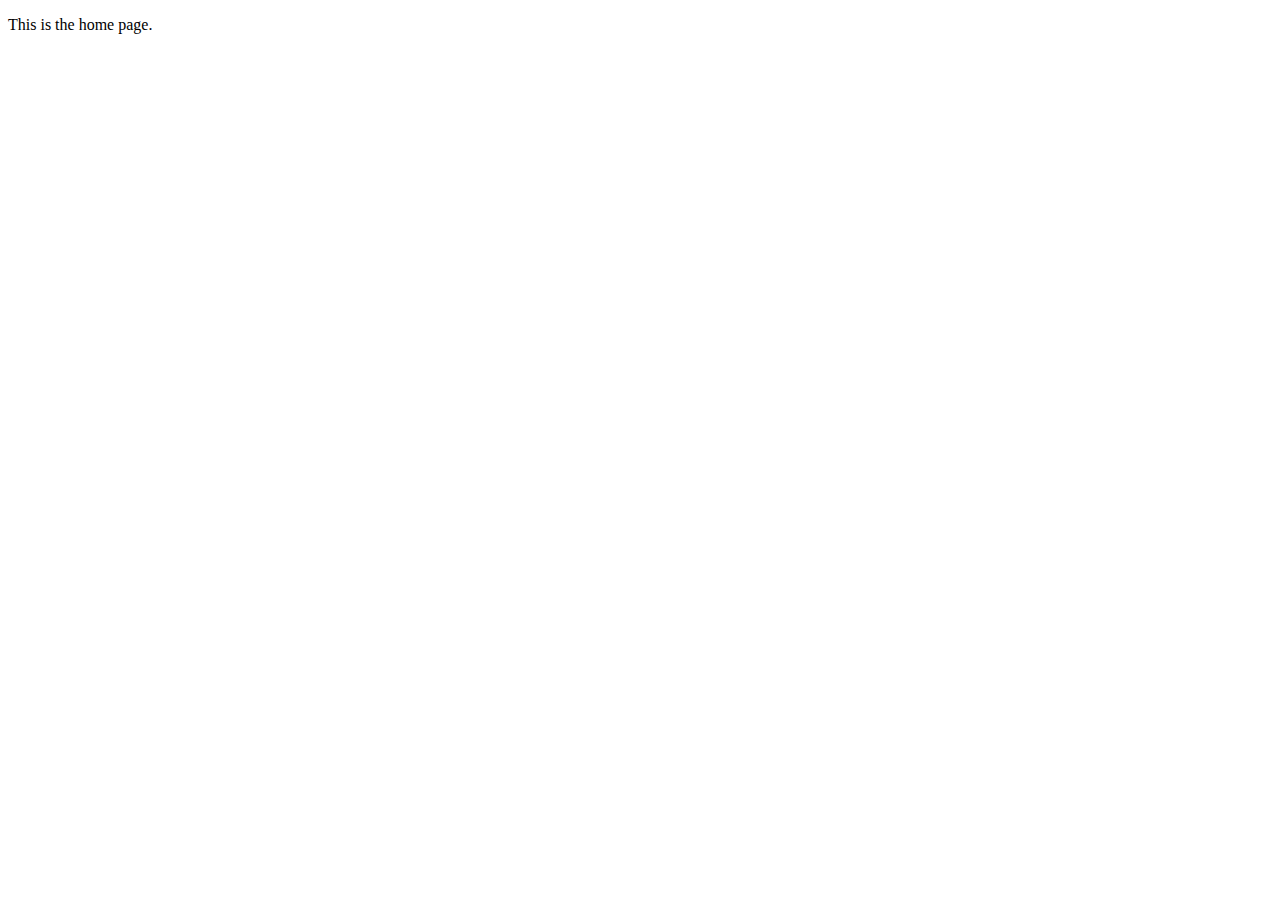
==== index.html @ 263a4e52 "initial files" ====
<!DOCTYPE html>
<html lang="en">
<head>
    <meta charset="UTF-8">
    <meta http-equiv="X-UA-Compatible" content="IE=edge">
    <meta name="viewport" content="width=device-width, initial-scale=1.0">
    <title>Home Page</title>
</head>
<body>
    <p>This is the home page.</p>
</body>
</html>
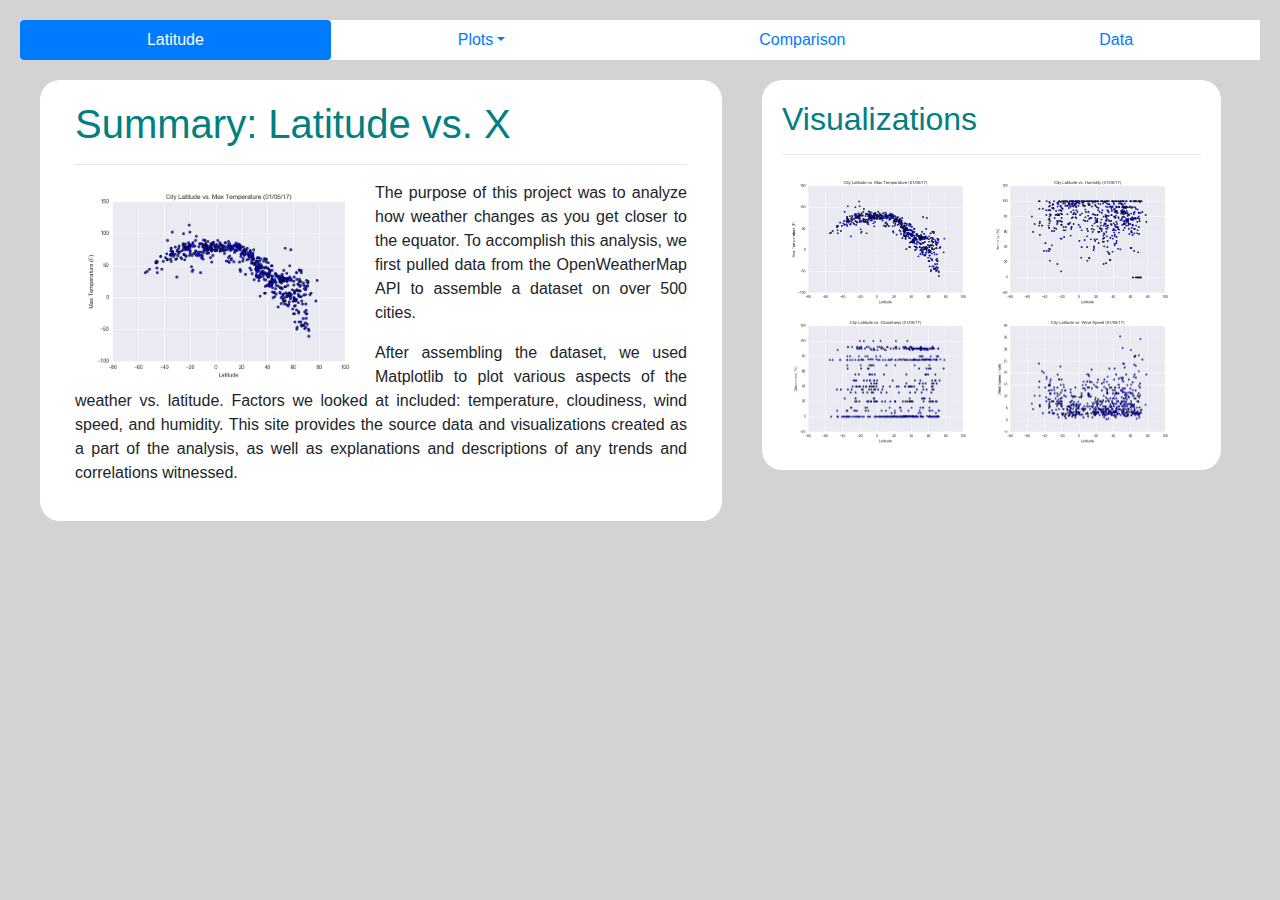
==== commit 63f2f377: "added small screen functionality and table responsiveness" ====
--- a/index.html
+++ b/index.html
@@ -4,9 +4,193 @@
     <meta charset="UTF-8">
     <meta http-equiv="X-UA-Compatible" content="IE=edge">
     <meta name="viewport" content="width=device-width, initial-scale=1.0">
-    <title>Home Page</title>
+    <title>Landing Page</title>
+
+    <!-- CSS -->
+    <link rel="stylesheet" type="text/css" href="css/style.css">
+    <link rel="stylesheet" type="text/css" href="css/media_query.css">
+
+    <!-- Bootstrap -->
+    <link rel="stylesheet"
+    href="https://stackpath.bootstrapcdn.com/bootstrap/4.3.1/css/bootstrap.min.css"
+    integrity="sha384-ggOyR0iXCbMQv3Xipma34MD+dH/1fQ784/j6cY/iJTQUOhcWr7x9JvoRxT2MZw1T"
+    crossorigin="anonymous">
 </head>
+
 <body>
-    <p>This is the home page.</p>
+    <div class="bigScreen">
+    <!-- Navigation Bar Large Screen -->
+    <ul class="nav nav-pills nav-fill whiteBackground">
+        <li class="nav-item">
+          <a class="nav-link active" href="index.html">Latitude</a>
+        </li>
+        <li class="nav-item dropdown">
+          <a class="nav-link dropdown-toggle" data-toggle="dropdown" href="#" role="button" 
+          aria-haspopup="true" aria-expanded="false">Plots</a>
+          <div class="dropdown-menu">
+            <a class="dropdown-item" href="maxTemp.html">Max Temperature</a>
+            <a class="dropdown-item" href="humidity.html">Humidity</a>
+            <a class="dropdown-item" href="cloudiness.html">Cloudiness</a>
+            <a class="dropdown-item" href="windSpeed.html">Wind Speed</a>
+          </div>
+        </li>
+        <li class="nav-item">
+          <a class="nav-link" href="comparison.html">Comparison</a>
+        </li>
+        <li class="nav-item">
+          <a class="nav-link" href="data.html">Data</a>
+        </li>
+    </ul>
+
+    <!-- Main body left container -->
+    <div class="float-left-area">
+    <div class="inner-left">
+    
+    <div class="container">
+    
+    <h1>Summary: Latitude vs. X</h1>
+    <hr>
+
+    <div class="square">
+        <div>
+            <a href="Resources/assets/images/Fig1.png">
+            <img src="Resources/assets/images/Fig1.png" width="300" length="200" title="lat vs temp">
+            </a>
+        </div>
+
+        <p>
+        The purpose of this project was to analyze how weather changes as you get closer
+        to the equator. To accomplish this analysis, we first pulled data from the 
+        OpenWeatherMap API to assemble a dataset on over 500 cities.
+        </p>
+
+        <p>
+        After assembling the dataset, we used Matplotlib to plot various aspects of the weather
+        vs. latitude. Factors we looked at included: temperature, cloudiness, wind speed, and humidity.
+        This site provides the source data and visualizations created as a part of the analysis,
+        as well as explanations and descriptions of any trends and correlations witnessed. 
+        </p>
+    </div>
+    </div>
+    </div>
+    </div>
+
+    <!-- Main body right container -->
+    <div class="float-right-area">
+        <div class="inner-right">
+        
+        <h2>Visualizations</h2>
+        <hr>
+        
+        <div class="table-responsive">
+        <table>
+            <tr>
+                <td><a href="maxTemp.html">
+                    <img src="Resources/assets/images/Fig1.png" width="200" length="150" title="Temperature">
+                </a></td>
+                <td><a href="humidity.html">
+                    <img src="Resources/assets/images/Fig2.png" width="200" length="150" title="Humidity">
+                </a></td>
+            </tr>
+            <tr>
+                <td><a href="cloudiness.html">
+                    <img src="Resources/assets/images/Fig3.png" width="200" length="150" title="Cloudiness">
+                </a></td>
+                <td><a href="windSpeed.html">
+                    <img src="Resources/assets/images/Fig4.png" width="200" length="150" title="Wind">
+                </a></td>
+            </tr>
+        </table>
+        </div>
+        </div>
+        </div>
+        
+
+    <div class="clear-floated"></div>
+    </div>
+
+    <div class="smallScreen">
+    
+        <!-- Navigation Bar Small Screen -->
+        <nav class="navbar navbar-light whiteBackground">
+            <div class="nav-item">
+              <a class="nav-link" href="index.html"><h3>Latitude</h3></a>
+            </div>
+            <div class="dropdown">
+            <button class="navbar-toggler" type="button" aria-expanded="false" data-toggle="dropdown"
+            id="dropdownMenuButton" aria-haspopup="true" >
+              <span class="navbar-toggler-icon"></span>
+            </button>
+            <div class="dropdown-menu" aria-labelledby="dropdownMenuButton">
+                <a class="dropdown-item" href="maxTemp.html">Max Temperature</a>
+                <a class="dropdown-item" href="humidity.html">Humidity</a>
+                <a class="dropdown-item" href="cloudiness.html">Cloudiness</a>
+                <a class="dropdown-item" href="windSpeed.html">Wind Speed</a>
+                <a class="dropdown-item" href="comparison.html">Comparison</a>
+                <a class="dropdown-item" href="data.html">Data</a>
+            </div></div>
+        </nav>
+    <hr>
+    
+    <div class="niceContainer">
+    <h1>Summary: Latitude vs. X</h1>
+    <hr>
+
+    <div class="square">
+        <div>
+            <a href="Resources/assets/images/Fig1.png">
+            <img src="Resources/assets/images/Fig1.png" width="300" length="200" title="lat vs temp">
+            </a>
+        </div>
+
+        <p>
+        The purpose of this project was to analyze how weather changes as you get closer
+        to the equator. To accomplish this analysis, we first pulled data from the 
+        OpenWeatherMap API to assemble a dataset on over 500 cities.
+        </p>
+
+        <p>
+        After assembling the dataset, we used Matplotlib to plot various aspects of the weather
+        vs. latitude. Factors we looked at included: temperature, cloudiness, wind speed, and humidity.
+        This site provides the source data and visualizations created as a part of the analysis,
+        as well as explanations and descriptions of any trends and correlations witnessed. 
+        </p>
+    </div></div>
+
+    <hr>
+
+    <div class="niceContainer">
+    <h2>Visualizations</h2>
+    <hr>
+
+    <div class="table-responsive">
+    <table>
+        <tr>
+            <td><a href="maxTemp.html">
+                <img src="Resources/assets/images/Fig1.png" width="200" length="150" title="Temperature">
+            </a></td>
+
+            <td><a href="humidity.html">
+                <img src="Resources/assets/images/Fig2.png" width="200" length="150" title="Humidity">
+            </a></td>
+        
+            <td><a href="cloudiness.html">
+                <img src="Resources/assets/images/Fig3.png" width="200" length="150" title="Cloudiness">
+            </a></td>
+
+            <td><a href="windSpeed.html">
+                <img src="Resources/assets/images/Fig4.png" width="200" length="150" title="Wind">
+            </a></td>
+        </tr>
+    </table>
+    </div>
+    </div>
+    </div>
+
+    <!-- Bootstrap -->
+    <script src="https://code.jquery.com/jquery-3.3.1.slim.min.js" integrity="sha384-q8i/X+965DzO0rT7abK41JStQIAqVgRVzpbzo5smXKp4YfRvH+8abtTE1Pi6jizo" crossorigin="anonymous"></script>
+    <script src="https://cdnjs.cloudflare.com/ajax/libs/popper.js/1.14.7/umd/popper.min.js" integrity="sha384-UO2eT0CpHqdSJQ6hJty5KVphtPhzWj9WO1clHTMGa3JDZwrnQq4sF86dIHNDz0W1" crossorigin="anonymous"></script>
+    <script src="https://stackpath.bootstrapcdn.com/bootstrap/4.3.1/js/bootstrap.min.js" integrity="sha384-JjSmVgyd0p3pXB1rRibZUAYoIIy6OrQ6VrjIEaFf/nJGzIxFDsf4x0xIM+B07jRM" crossorigin="anonymous"></script>
 </body>
+
 </html>--- a/css/style.css
+++ b/css/style.css
@@ -0,0 +1,66 @@
+body {
+    margin: 20px !important;
+    background-color: lightgray !important;
+}
+
+h1 {
+    color: teal;
+}
+
+h2 {
+    color: teal;
+}
+
+h4 {
+    color: teal;
+}
+
+img {
+    float: left; 
+    margin: 0px;
+}
+p {
+    text-align: justify;
+    font-size: 16px;
+}
+
+.float-left-area  {
+    width: 55%;
+    float: left;
+    box-sizing: border-box;
+    padding: 20px;
+    border-radius: 20px;
+    background-color: white;
+    margin: 20px;
+    }
+
+.float-right-area {
+    width: 37%;
+    float: left;
+    box-sizing: border-box;
+    border-radius: 20px;
+    padding: 20px;
+    background-color: white;
+    margin: 20px;
+    margin-right: 10px;
+    }
+
+.whiteBackground {
+        background-color: white;
+    }
+
+.tealBackground {
+    background-color: lightseagreen;
+}
+
+.selected {
+    border:2px solid teal;
+}
+
+.niceContainer  {
+    box-sizing: border-box;
+    padding: 20px;
+    border-radius: 20px;
+    background-color: white;
+    margin: 20px;
+    }--- a/css/media_query.css
+++ b/css/media_query.css
@@ -0,0 +1,21 @@
+@media(min-width: 1000px)
+{
+    .bigScreen{
+        visibility: visible;
+    }
+
+    .smallScreen{
+        display: none;
+    }    
+}
+
+@media(max-width: 999px)
+{
+    .bigScreen{
+        display: none;
+    }
+
+    .smallScreen{
+        visibility: visible;
+    }
+}